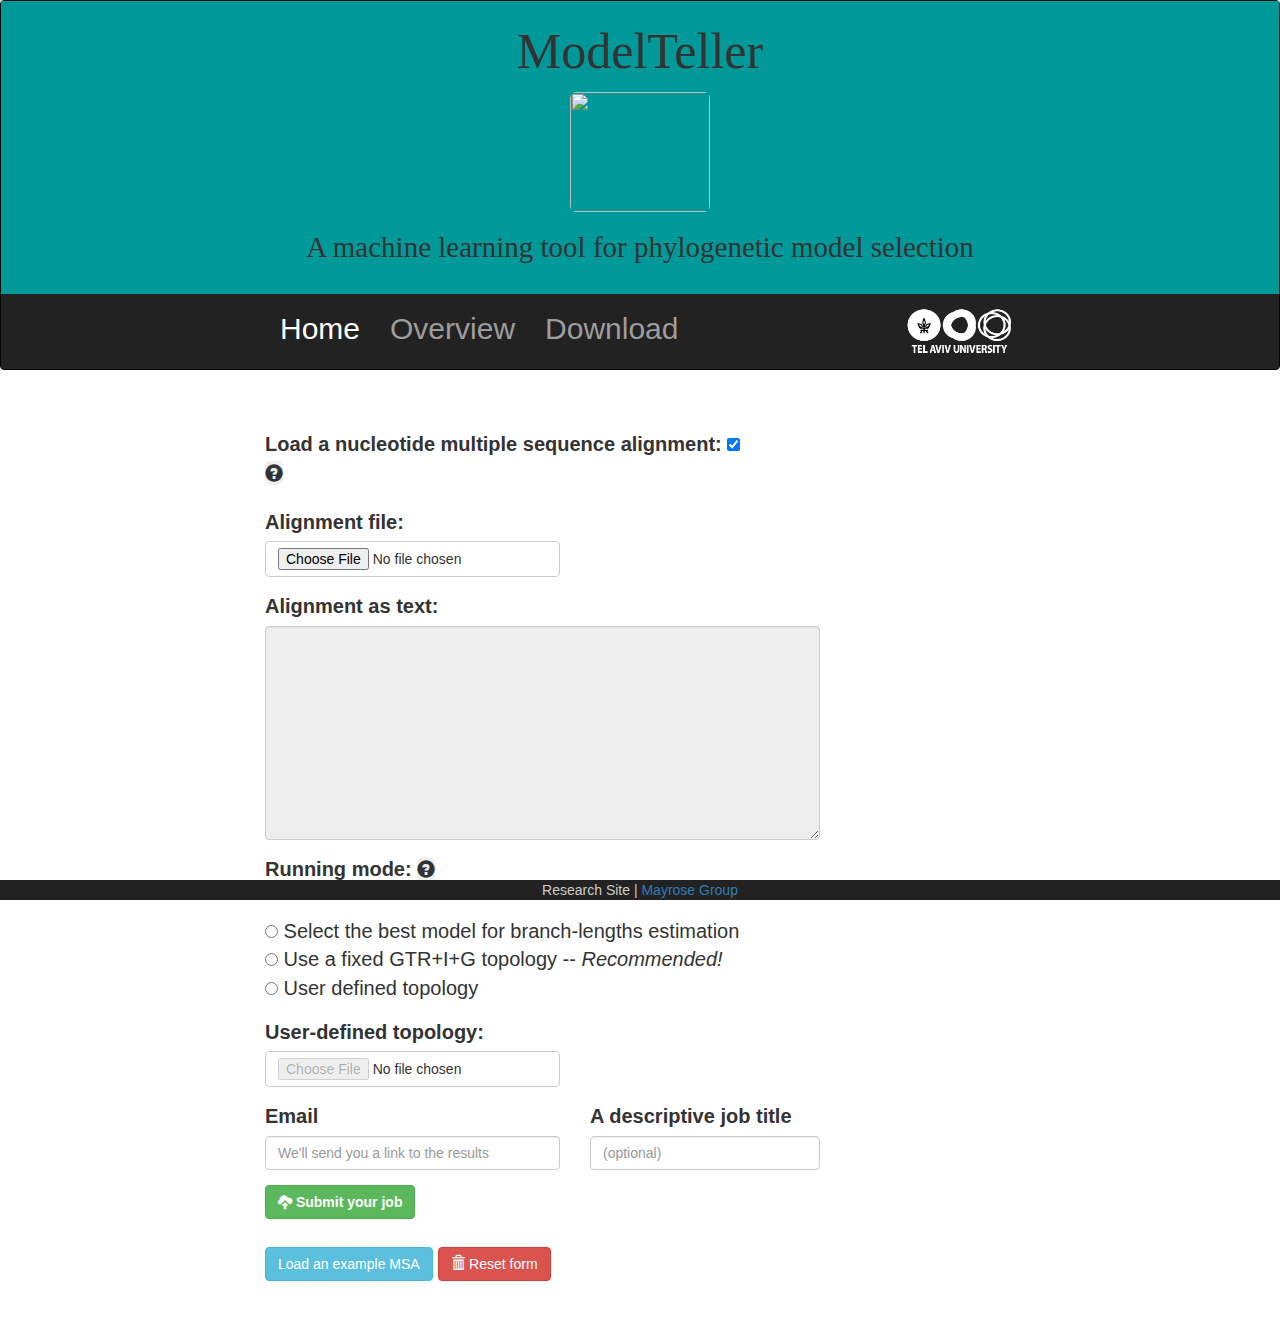
==== webpage/index.html @ 3e9cbf3a "Adding an information modal to the different running modes" ====
<!DOCTYPE html>
<html lang="en">
<head>
    <title>ModelTeller</title>
    <!--<meta charset="utf-8">-->
    <!--<meta name="viewport" content="width=device-width, initial-scale=1">-->

    <link rel="shortcut icon" type="image/x-icon" href="https://modelteller.tau.ac.il/pics/logo.gif" />
    <link rel="stylesheet" href="https://maxcdn.bootstrapcdn.com/bootstrap/3.3.7/css/bootstrap.min.css">
    <script src="https://ajax.googleapis.com/ajax/libs/jquery/3.3.1/jquery.min.js"></script>
    <script src="https://maxcdn.bootstrapcdn.com/bootstrap/3.3.7/js/bootstrap.min.js"></script>
    <link rel="stylesheet" href="https://gitcdn.github.io/bootstrap-toggle/2.2.2/css/bootstrap-toggle.min.css">

    <!--files for the select tag-->
    <link rel="stylesheet" href="https://cdnjs.cloudflare.com/ajax/libs/bootstrap-select/1.12.4/css/bootstrap-select.min.css">
    <script src="https://cdnjs.cloudflare.com/ajax/libs/bootstrap-select/1.12.4/js/bootstrap-select.min.js"></script>
    <!--<script src="https://cdnjs.cloudflare.com/ajax/libs/bootstrap-select/1.12.4/js/i18n/defaults-*.min.js"></script>-->

    <!--files for the checkbox tag (toggle)-->
    <script src="https://gitcdn.github.io/bootstrap-toggle/2.2.2/js/bootstrap-toggle.min.js"></script>


    <link rel="stylesheet" href="css/general.css">
    <link rel="stylesheet" href="css/nav.css">
    <script src="scripts/form_handler.js"></script>

</head>
<body>
<nav role="navigation" class="navbar navbar-inverse" id="nav">
    <div class="jumbotron" id="jumbo">
        <div class="container">
            <div class="row" id="title-row" align="center">
                <div class="col-md-1">
                </div>
                <div class="col-md-10" align="center">
                    <span id="server-title">ModelTeller</span><br>
                    <img src="pics/logo.gif" id="nav_bar_image" class="img-rounded"><br>
                    <span id="sub-title">A machine learning tool for phylogenetic model selection</span>
					<br><br>
                </div>
                <div class="col-md-1">
                </div>
            </div>
        </div>
    </div>
    <div class="container" id="nav_container">
        <div class="row">
            <div class="col-md-2">
            </div>
            <div class="col-md-8">
                <ul class="nav navbar-nav" id="menu-nav">
                    <li class="active">
                        <a href="index.html">Home</a>
                    </li>
                    <li>
                        <a href="overview.html">Overview</a>
                    </li>
                    <li>
                        <a href="download.html">Download</a>
                    </li>
                    <li>
                        <a href="https://english.tau.ac.il/" id="tau-link" target="_blank">
                            <img src=pics/TAU_LOGO.png id="tau-logo">
                        </a>
                    </li>
                </ul>
            </div>
            <div class="col-md-2">
            </div>
        </div>
    </div>
</nav>
<div id="behind-nav-bar">
</div>
<div class="container">
    <div class="row">
        <div class="col-md-2">
        </div>
        <div class="col-md-8" id="basic">
            <form id="MODELTELLER_form" action="https://modelteller.tau.ac.il/cgi-bin/modelteller_cgi.py" method="post" ENCTYPE="multipart/form-data" target="_blank" onsubmit="return validateFields();">
                    <!--<center><img src=pics/under_construction.png id="under-construction"></center><br><br>-->
                    <div class="form-group row">
                        <div class="col-md-8">
                            <label for="alignment_file">
                                Load a nucleotide multiple sequence alignment:
                            <input type="checkbox" id="checkbox" name="checkbox" data-toggle="toggle" data-on="as a file" data-off="as text" onchange="fileOrStr()" data-width="150" checked>
                            <button type="button" class="btn btn-lg glyphicon" data-toggle="modal" data-target="#lib_info_modal" id="lib_info">&#xe085;</button>
                            </label>

                            <!-- Modal -->
                            <div class="modal fade" id="lib_info_modal" role="dialog">
                                <div class="modal-dialog">

                                    <!-- Modal content-->
                                    <div class="modal-content">
                                        <div class="modal-header">
                                            <button type="button" class="close" data-dismiss="modal">&times;</button>
                                            <h3 class="modal-title">Valid alignment format</h3>
                                        </div>
                                        <div class="modal-body">
                                            <ul>
                                                <li><b>Clustal</b> - output from Clustal W or X.</li><br>
                                                <li><b>Emboss</b> - EMBOSS tools' "pairs" and "simple" alignment formats.</li><br>
                                                <li><b>Fasta</b> - the generic sequence file format where each record starts with an identifier line starting with a ">" character, followed by lines of sequence.</li><br>
                                                <li><b>Ig</b> - the IntelliGenetics file format, apparently the same as the MASE alignment format.</li><br>
                                                <li><b>Mauve</b> - output from progressiveMauve/Mauve.</li><br>
                                                <li><b>Nexus</b> - output from NEXUS.</li><br>
                                                <li><b>Phylip / phylip-sequential / phylip-relaxed.</b></li><br>
                                                <li><b>Stockholm</b> - a richly annotated alignment file format used by PFAM.</li><br>
                                            </ul>
											<b>Several alignments may be uploaded in one file</b>, one after the other, in all formats <u>except for fasta</u>.<br>
											<b>Ambiguous characters and gaps (-, ., ?, n)</b> will be treated as gaps.
                                        </div>
                                    </div>
                                </div>
                            </div>
                        </div>
                    </div>
                    <div class="form-group row">
                        <div class="col-md-5">
                            <label for="alignment_file">
                                Alignment file:
                            </label>
                            <label class="btn btn-default btn-file btn-block">
                                <input type="file" id="alignment_file" name="alignment_file">
                            </label>
                        </div>
                    </div>

                   <div class="form-group row">
                        <div class="col-md-9">
                            <label for="alignment_str">Alignment as text:</label>
                            <textarea class="form-control" id="alignment_str" name="alignment_str" rows="10" cols="30" disabled></textarea>
                        </div>
                    </div>
                   <div class="form-group row">
                        <div class="col-md-9">
                            <label>Running mode:</label>
                            <button type="button" class="btn btn-lg glyphicon" data-toggle="modal" data-target="#lib_info_modal2" id="lib_info">&#xe085;</button><br><br>
                            <input type="radio" id="running_mode_0" name="running_mode" value="0" onchange="getUserDefinedTopology()"> Select the best model for branch-lengths estimation<br>
                            <input type="radio" id="running_mode_1" name="running_mode" value="1" onchange="getUserDefinedTopology()"> Use a fixed GTR+I+G topology -- <i>Recommended!</i><br>
                            <input type="radio" id="running_mode_2" name="running_mode" value="2" onchange="getUserDefinedTopology()"> User defined topology<br>
                        </div>
                    </div>

                    <!-- Modal -->
                    <div class="modal fade" id="lib_info_modal2" role="dialog">
                        <div class="modal-dialog">

                            <!-- Modal content-->
                            <div class="modal-content">
                                <div class="modal-header">
                                    <button type="button" class="close" data-dismiss="modal">&times;</button>
                                    <h3 class="modal-title">Running modes</h3>
                                </div>
                                <div class="modal-body">
                                    <ul>
                                        <li><b>Select the best model for branch-lengths estimation</b> - this option will rapidly select a single model for maximum-likelihood phylogeny reconstruction. The maximum-likelihood phylogeny, i.e., the model parameters, the branch-lengths, and the topology will be optimized for you after the model is predicted.</li><br>
                                        <li><b>Use a fixed GTR+I+G topology</b> - this option will first optimized the GTR+I+G phylogeny and then predict the optimal model for branch-length estimation. The maximum-likelihood phylogeny will be optimized given the GTR+I+G fixed topology. Prediction of the best model might take a little while due to the preliminary GTR+I+G phylogeny reconstruction, but the final tree will be computed rapidly.<b> This procedure was demonstrated to perform best both for topologies and branch-length estimation accuracies on complex simulation models.</b></li><br>
                                        <li><b>User defined topology</b> - if you have a good, validated topology for your data, please provide it and ModelTeller will predict the best model for branch-length estimation. The maximum-likelihood phylogeny will be computed for you given your fixed topology.</li><br>
                                    </ul>
                                </div>
                            </div>
                        </div>
                    </div>

                    <div class="form-group row">
                        <div class="col-md-5">
                            <label for="user_defined_topology">
                                User-defined topology:
                            </label>
                            <label class="btn btn-default btn-file btn-block">
                                <input type="file" id="user_defined_topology" name="user_defined_topology" disabled>
                            </label>
                        </div>
                    </div>
                    <div class="form-group row">
                        <div class="col-md-5">
                            <label for="email">Email</label>
                            <input type="email" class="form-control" id="email" name="email" placeholder="We'll send you a link to the results">
                            <input class="form-control" name="confirm_email" type="hidden">
                        </div>
                        <div class="col-md-4">
                            <label for="job_title">A descriptive job title</label>
                            <input type="text" class="form-control" id="job_title" name="job_title" placeholder="(optional)">
                        </div>
                    </div>
                    <button type="submit" class="btn btn-success"><span class="glyphicon glyphicon-cloud-upload"></span>&nbsp;<b>Submit your job</b></button><br><br>
                    <button type="button" class="btn btn-info" onclick="loadExample()">Load an example MSA</button></a>
                    <button type="reset" class="btn btn-danger"><span class="glyphicon glyphicon-trash"></span>&nbsp;Reset form</button>
                    <br><br><br>

            </form>
        </div>
        <div class="col-md-2">
        </div>
    </div>
</div>

        <nav role="navigation" class="navbar-inverse navbar-fixed-bottom ng-binding">
            Research Site | <a href="https://m.tau.ac.il/~itaymay/index.html" target="_blank">Mayrose Group</a>
        </nav>
</body>
</html>
---- webpage/css/general.css ----
#title-row{
    padding-top: 10px;
}

#jumbo{
    font-family: 'Kalam';
    /*font-family: "PT Sans";*/
    margin-bottom: 0px;
    padding: 5px;
    background-color: #009999;
    font-color: #ffffff
    /*font-family: "Segoe UI","Helvetica Neue",Helvetica,Arial,sans-serif;*/
}

#server-title{
    margin-top: 10px;
    font-size: 50px;
}

#sub-title{
    font-size: 29px;
}

#nav_container{
    /*font-family: 'Kalam';*/
    /*font-family: "Segoe UI","Helvetica Neue",Helvetica,Arial,sans-serif;*/
    /*font-family: "PT Sans";*/
    font-size: 30px;
    padding-top: 10px;
    line-height: 60px;
}

#MODELTELLER_form{
    padding-top: 20px;
}

#overview_container, #download_container, #credits_container{
    /*font-family: 'Kalam';*/
    /*font-family: "Sans";*/
    /*font-family: "Segoe UI","Helvetica Neue",Helvetica,Arial,sans-serif;*/
    font-size: 20px;
    font-family: Ubuntu, sans-serif;
}

#basic{
    /*font-family: 'Kalam';*/
    /*font-family: "Segoe UI","Helvetica Neue",Helvetica,Arial,sans-serif;*/
    font-size: 20px;
}

#overview_picture{
    display: block;
    margin-left: auto;
    margin-right: auto;
    width: 500px;
}

#file-button {
    width: 150px;
}

#please-note{
    color: red;
}

#behind-nav-bar-results{
    padding: 160px;
}

#behind-nav-bar{
    padding: 10px;
}

#advanced_button{
    margin-bottom: 10px
}

td ul{
    padding-left: 0px;
}

td h3{
    padding-right: 10px;
}

#lib_info{
    padding: 0px;
    border: 0px;
    top: 0px;
    margin-bottom: 3px;
    outline: none;
}

#lib_info_modal{
    font-size: 18px;
}
---- webpage/css/nav.css ----
.navbar-inverse .navbar-nav>.active>a, .navbar-inverse .navbar-nav>.active>a:focus, .navbar-inverse .navbar-nav>.active>a:hover {
    color: #fff;
    background-color: #222222;
}

li:last-child{
    float: right;
}

li[name="black_text"]{
    color: #222;
}

#tau-logo{
    height: 65px;
    width: 110px;
}

#nav_bar_image{
    width: 140px;
    height: 120px;
    margin-top: 5px;
    margin-bottom: 15px;
    margin-left: 20px;
    margin-right: 20px;
}

#under-construction{
    height: 25%;
    width: 22%;
}

#tau-link{
    padding: 0px;
}

nav ul{
    width: 100%;
}
.navbar-fixed-bottom {
    color: #cccccc;
    text-align: center;
}
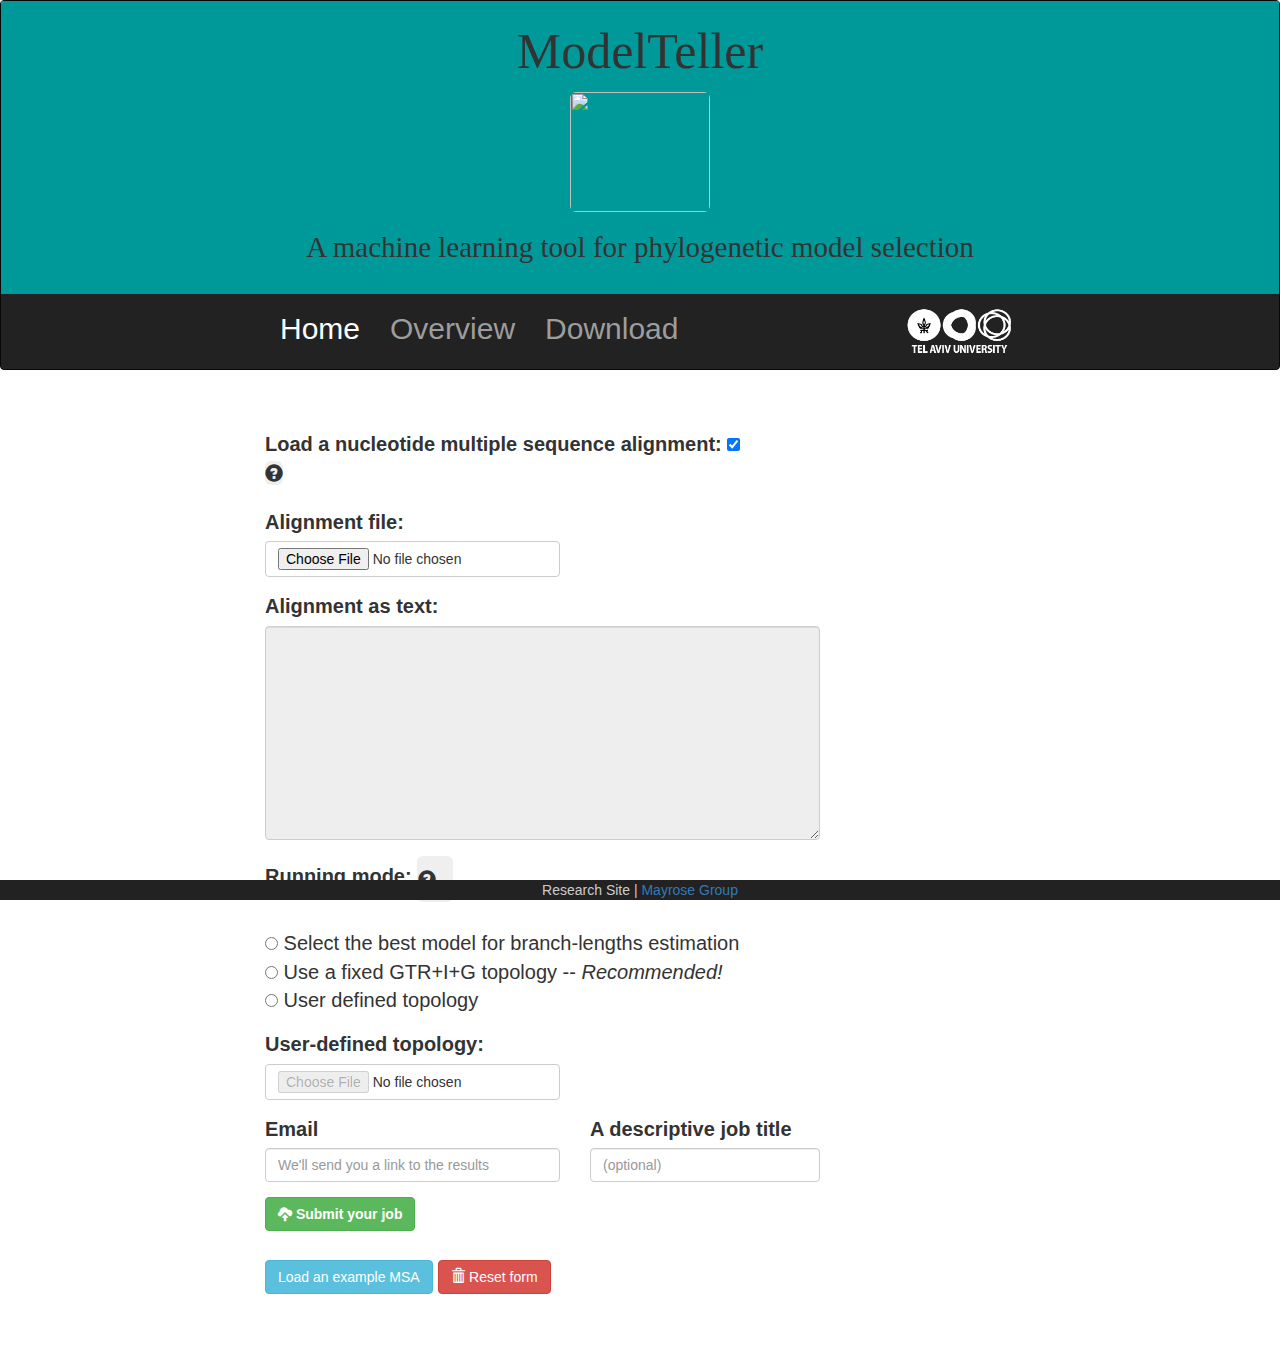
==== commit b2b13691: "Fixing some cosmetic issues with the info button of the running mode" ====
--- a/webpage/index.html
+++ b/webpage/index.html
@@ -84,11 +84,11 @@
                             <label for="alignment_file">
                                 Load a nucleotide multiple sequence alignment:
                             <input type="checkbox" id="checkbox" name="checkbox" data-toggle="toggle" data-on="as a file" data-off="as text" onchange="fileOrStr()" data-width="150" checked>
-                            <button type="button" class="btn btn-lg glyphicon" data-toggle="modal" data-target="#lib_info_modal" id="lib_info">&#xe085;</button>
+                            <button type="button" class="btn btn-lg glyphicon" data-toggle="modal" data-target="#msa_info_modal" id="lib_info">&#xe085;</button>
                             </label>
 
                             <!-- Modal -->
-                            <div class="modal fade" id="lib_info_modal" role="dialog">
+                            <div class="modal fade" id="msa_info_modal" role="dialog">
                                 <div class="modal-dialog">
 
                                     <!-- Modal content-->
@@ -126,17 +126,16 @@
                             </label>
                         </div>
                     </div>
-
-                   <div class="form-group row">
+                    <div class="form-group row">
                         <div class="col-md-9">
                             <label for="alignment_str">Alignment as text:</label>
                             <textarea class="form-control" id="alignment_str" name="alignment_str" rows="10" cols="30" disabled></textarea>
                         </div>
                     </div>
-                   <div class="form-group row">
+                    <div class="form-group row">
                         <div class="col-md-9">
                             <label>Running mode:</label>
-                            <button type="button" class="btn btn-lg glyphicon" data-toggle="modal" data-target="#lib_info_modal2" id="lib_info">&#xe085;</button><br><br>
+                            <button type="button" class="btn btn-lg glyphicon" data-toggle="modal" data-target="#running_mode_info_modal" id="running_mode_info">&#xe085;</button><br><br>
                             <input type="radio" id="running_mode_0" name="running_mode" value="0" onchange="getUserDefinedTopology()"> Select the best model for branch-lengths estimation<br>
                             <input type="radio" id="running_mode_1" name="running_mode" value="1" onchange="getUserDefinedTopology()"> Use a fixed GTR+I+G topology -- <i>Recommended!</i><br>
                             <input type="radio" id="running_mode_2" name="running_mode" value="2" onchange="getUserDefinedTopology()"> User defined topology<br>
@@ -144,7 +143,7 @@
                     </div>
 
                     <!-- Modal -->
-                    <div class="modal fade" id="lib_info_modal2" role="dialog">
+                    <div class="modal fade" id="running_mode_info_modal" role="dialog">
                         <div class="modal-dialog">
 
                             <!-- Modal content-->
--- a/webpage/css/general.css
+++ b/webpage/css/general.css
@@ -91,6 +91,14 @@
     outline: none;
 }
 
-#lib_info_modal{
+#msa_info_modal{
     font-size: 18px;
+}
+
+#running_mode_info_modal{
+    font-size: 18px;
+}
+
+#running_mode_info{
+    padding-left: 0px;
 }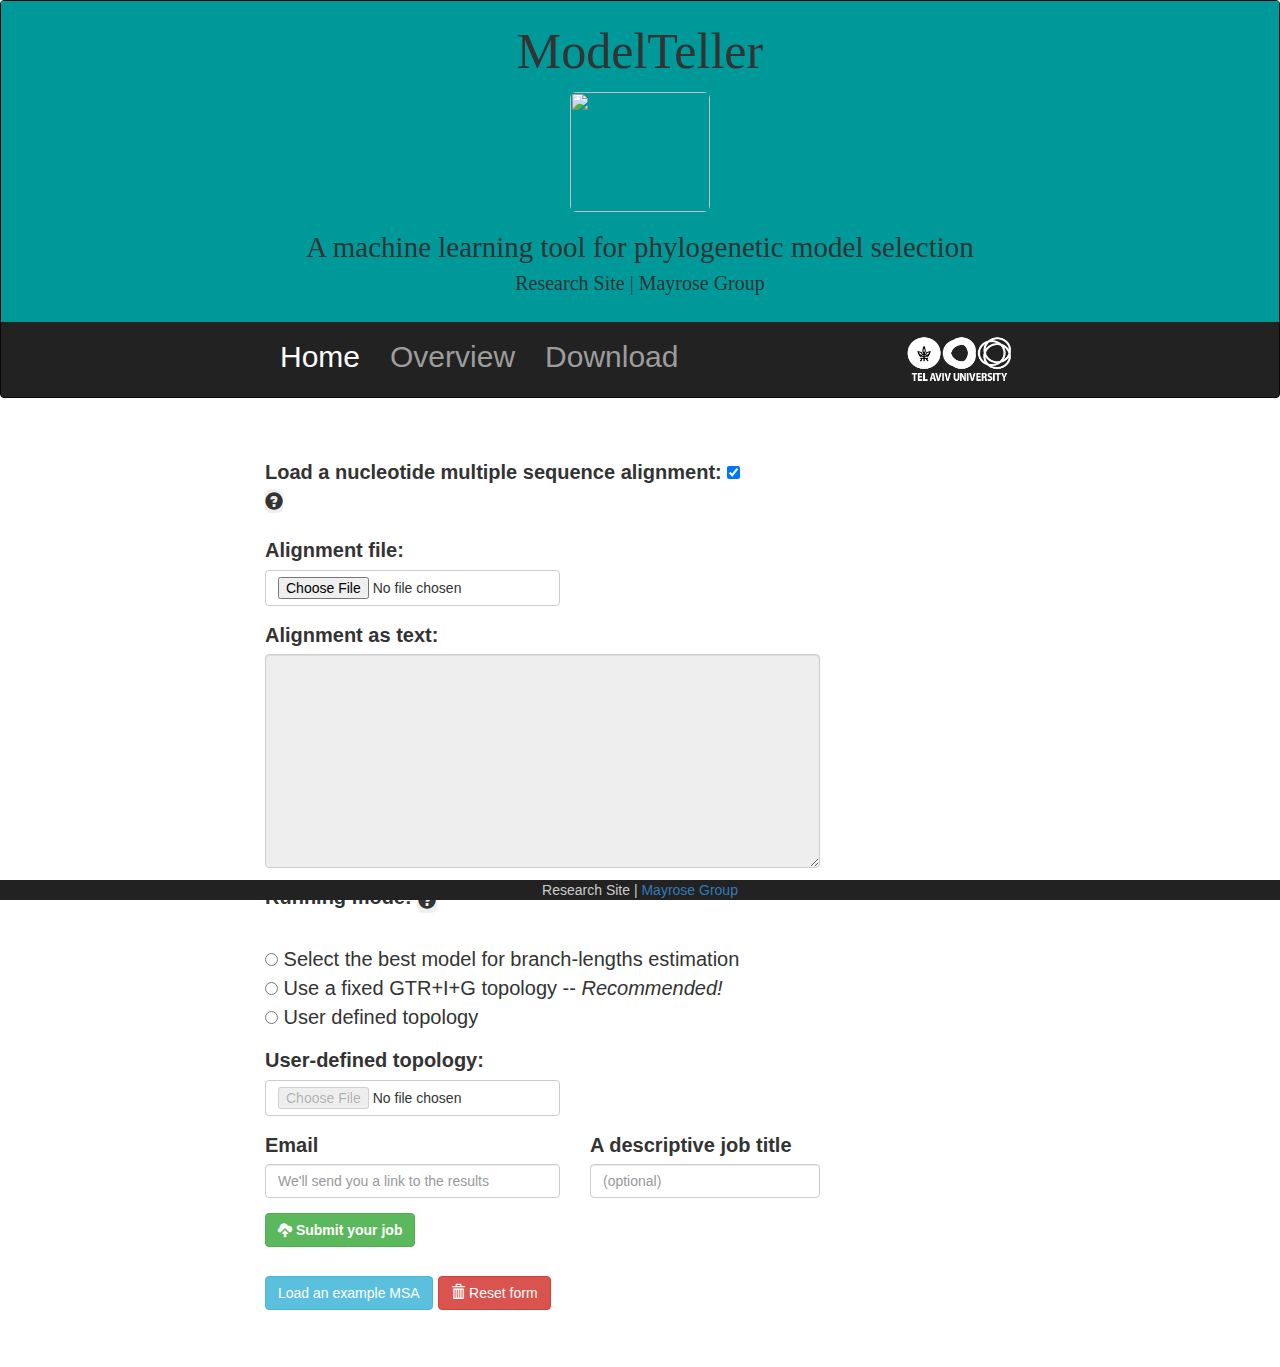
==== commit 36c893b3: "Updating index page as a research website" ====
--- a/webpage/index.html
+++ b/webpage/index.html
@@ -26,58 +26,63 @@
 
 </head>
 <body>
-<nav role="navigation" class="navbar navbar-inverse" id="nav">
-    <div class="jumbotron" id="jumbo">
-        <div class="container">
-            <div class="row" id="title-row" align="center">
-                <div class="col-md-1">
-                </div>
-                <div class="col-md-10" align="center">
-                    <span id="server-title">ModelTeller</span><br>
-                    <img src="pics/logo.gif" id="nav_bar_image" class="img-rounded"><br>
-                    <span id="sub-title">A machine learning tool for phylogenetic model selection</span>
-					<br><br>
-                </div>
-                <div class="col-md-1">
+    <nav role="navigation" class="navbar navbar-inverse" id="nav">
+        <div class="jumbotron" id="jumbo">
+            <div class="container">
+                <div class="row" id="title-row" align="center">
+                    <div class="col-md-1">
+                    </div>
+                    <div class="col-md-10" align="center">
+                        <span id="server-title">ModelTeller</span><br>
+                        <img src="pics/logo.gif" id="nav_bar_image" class="img-rounded"><br>
+                        <span id="sub-title">A machine learning tool for phylogenetic model selection</span>
+                        <br>
+                        <span id="research-site">
+                        Research Site | <a href="https://m.tau.ac.il/~itaymay/index.html" target="_blank" style="color: inherit">Mayrose Group</a>
+                        </span>
+                        <br>
+                        <br>
+                    </div>
+                    <div class="col-md-1">
+                    </div>
                 </div>
             </div>
         </div>
+        <div class="container" id="nav_container">
+            <div class="row">
+                <div class="col-md-2">
+                </div>
+                <div class="col-md-8">
+                    <ul class="nav navbar-nav" id="menu-nav">
+                        <li class="active">
+                            <a href="index.html">Home</a>
+                        </li>
+                        <li>
+                            <a href="overview.html">Overview</a>
+                        </li>
+                        <li>
+                            <a href="download.html">Download</a>
+                        </li>
+                        <li>
+                            <a href="https://english.tau.ac.il/" id="tau-link" target="_blank">
+                                <img src=pics/TAU_LOGO.png id="tau-logo">
+                            </a>
+                        </li>
+                    </ul>
+                </div>
+                <div class="col-md-2">
+                </div>
+            </div>
+        </div>
+    </nav>
+    <div id="behind-nav-bar">
     </div>
-    <div class="container" id="nav_container">
+    <div class="container">
         <div class="row">
             <div class="col-md-2">
             </div>
-            <div class="col-md-8">
-                <ul class="nav navbar-nav" id="menu-nav">
-                    <li class="active">
-                        <a href="index.html">Home</a>
-                    </li>
-                    <li>
-                        <a href="overview.html">Overview</a>
-                    </li>
-                    <li>
-                        <a href="download.html">Download</a>
-                    </li>
-                    <li>
-                        <a href="https://english.tau.ac.il/" id="tau-link" target="_blank">
-                            <img src=pics/TAU_LOGO.png id="tau-logo">
-                        </a>
-                    </li>
-                </ul>
-            </div>
-            <div class="col-md-2">
-            </div>
-        </div>
-    </div>
-</nav>
-<div id="behind-nav-bar">
-</div>
-<div class="container">
-    <div class="row">
-        <div class="col-md-2">
-        </div>
-        <div class="col-md-8" id="basic">
-            <form id="MODELTELLER_form" action="https://modelteller.tau.ac.il/cgi-bin/modelteller_cgi.py" method="post" ENCTYPE="multipart/form-data" target="_blank" onsubmit="return validateFields();">
+            <div class="col-md-8" id="basic">
+                <form id="MODELTELLER_form" action="https://modelteller.tau.ac.il/cgi-bin/modelteller_cgi.py" method="post" ENCTYPE="multipart/form-data" target="_blank" onsubmit="return validateFields();">
                     <!--<center><img src=pics/under_construction.png id="under-construction"></center><br><br>-->
                     <div class="form-group row">
                         <div class="col-md-8">
@@ -189,15 +194,15 @@
                     <button type="reset" class="btn btn-danger"><span class="glyphicon glyphicon-trash"></span>&nbsp;Reset form</button>
                     <br><br><br>
 
-            </form>
-        </div>
-        <div class="col-md-2">
+                </form>
+            </div>
+            <div class="col-md-2">
+            </div>
         </div>
     </div>
-</div>
-
-        <nav role="navigation" class="navbar-inverse navbar-fixed-bottom ng-binding">
-            Research Site | <a href="https://m.tau.ac.il/~itaymay/index.html" target="_blank">Mayrose Group</a>
-        </nav>
+
+    <nav role="navigation" class="navbar-inverse navbar-fixed-bottom ng-binding">
+        Research Site | <a href="https://m.tau.ac.il/~itaymay/index.html" target="_blank">Mayrose Group</a>
+    </nav>
 </body>
 </html>
--- a/webpage/css/general.css
+++ b/webpage/css/general.css
@@ -19,6 +19,10 @@
 
 #sub-title{
     font-size: 29px;
+}
+
+#research-site{
+    font-size: 20px;
 }
 
 #nav_container{
@@ -91,14 +95,10 @@
     outline: none;
 }
 
-#msa_info_modal{
-    font-size: 18px;
-}
-
-#running_mode_info_modal{
+#msa_info_modal, #running_mode_info_modal{
     font-size: 18px;
 }
 
 #running_mode_info{
-    padding-left: 0px;
+    padding: 0px;
 }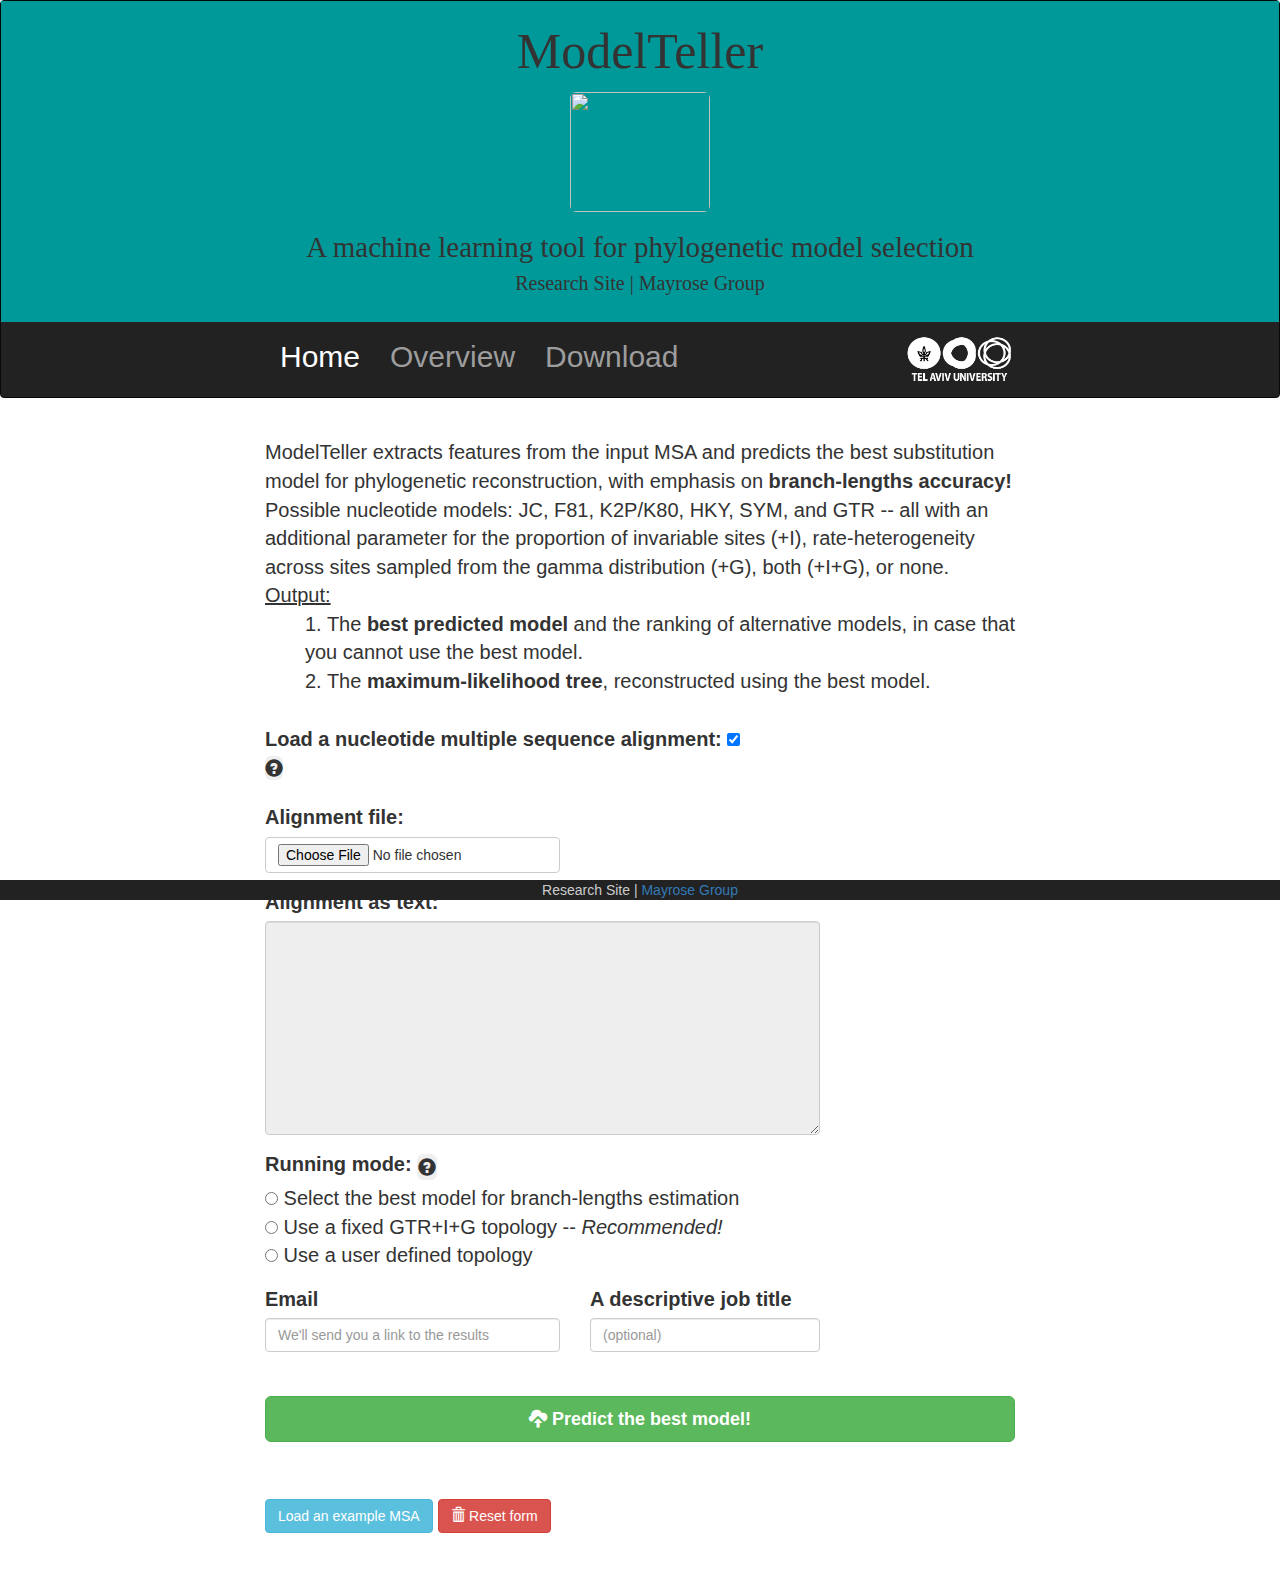
==== commit 23d7a05f: "Updating some info in the htmls" ====
--- a/webpage/index.html
+++ b/webpage/index.html
@@ -78,12 +78,24 @@
     <div id="behind-nav-bar">
     </div>
     <div class="container">
+
         <div class="row">
             <div class="col-md-2">
             </div>
             <div class="col-md-8" id="basic">
+                <div id="short_description">
+                ModelTeller extracts features from the input MSA and predicts the best substitution model for phylogenetic reconstruction,
+                    with emphasis on <b>branch-lengths accuracy!</b><br>
+                Possible nucleotide models: JC, F81, K2P/K80, HKY, SYM, and GTR -- all with an additional parameter for the proportion of invariable sites (+I), rate-heterogeneity across sites sampled from the gamma distribution (+G), both (+I+G), or none.<br>
+                <u>Output:</u><br>
+                <ul>
+                    1. The <b>best predicted model</b> and the ranking of alternative models, in case that you cannot use the best model.<br>
+                    2. The <b>maximum-likelihood tree</b>, reconstructed using the best model.<br>
+                </ul>
+            </div>
                 <form id="MODELTELLER_form" action="https://modelteller.tau.ac.il/cgi-bin/modelteller_cgi.py" method="post" ENCTYPE="multipart/form-data" target="_blank" onsubmit="return validateFields();">
                     <!--<center><img src=pics/under_construction.png id="under-construction"></center><br><br>-->
+
                     <div class="form-group row">
                         <div class="col-md-8">
                             <label for="alignment_file">
@@ -140,10 +152,10 @@
                     <div class="form-group row">
                         <div class="col-md-9">
                             <label>Running mode:</label>
-                            <button type="button" class="btn btn-lg glyphicon" data-toggle="modal" data-target="#running_mode_info_modal" id="running_mode_info">&#xe085;</button><br><br>
+                            <button type="button" class="btn btn-lg glyphicon" data-toggle="modal" data-target="#running_mode_info_modal" id="running_mode_info">&#xe085;</button><br>
                             <input type="radio" id="running_mode_0" name="running_mode" value="0" onchange="getUserDefinedTopology()"> Select the best model for branch-lengths estimation<br>
                             <input type="radio" id="running_mode_1" name="running_mode" value="1" onchange="getUserDefinedTopology()"> Use a fixed GTR+I+G topology -- <i>Recommended!</i><br>
-                            <input type="radio" id="running_mode_2" name="running_mode" value="2" onchange="getUserDefinedTopology()"> User defined topology<br>
+                            <input type="radio" id="running_mode_2" name="running_mode" value="2" onchange="getUserDefinedTopology()"> Use a user defined topology<br>
                         </div>
                     </div>
 
@@ -161,17 +173,17 @@
                                     <ul>
                                         <li><b>Select the best model for branch-lengths estimation</b> - this option will rapidly select a single model for maximum-likelihood phylogeny reconstruction. The maximum-likelihood phylogeny, i.e., the model parameters, the branch-lengths, and the topology will be optimized for you after the model is predicted.</li><br>
                                         <li><b>Use a fixed GTR+I+G topology</b> - this option will first optimized the GTR+I+G phylogeny and then predict the optimal model for branch-length estimation. The maximum-likelihood phylogeny will be optimized given the GTR+I+G fixed topology. Prediction of the best model might take a little while due to the preliminary GTR+I+G phylogeny reconstruction, but the final tree will be computed rapidly.<b> This procedure was demonstrated to perform best both for topologies and branch-length estimation accuracies on complex simulation models.</b></li><br>
-                                        <li><b>User defined topology</b> - if you have a good, validated topology for your data, please provide it and ModelTeller will predict the best model for branch-length estimation. The maximum-likelihood phylogeny will be computed for you given your fixed topology.</li><br>
+                                        <li><b>Use a user defined topology</b> - if you have a good, validated topology for your data, please provide it and ModelTeller will predict the best model for branch-length estimation. The maximum-likelihood phylogeny will be computed for you given your fixed topology.</li><br>
                                     </ul>
                                 </div>
                             </div>
                         </div>
                     </div>
 
-                    <div class="form-group row">
-                        <div class="col-md-5">
+                    <div class="form-group row" id="user_defined_topology_block" hidden="hidden">
+                        <div class="col-md-8">
                             <label for="user_defined_topology">
-                                User-defined topology:
+                                Upload a tree to be used as the fixed topology (Newick format):
                             </label>
                             <label class="btn btn-default btn-file btn-block">
                                 <input type="file" id="user_defined_topology" name="user_defined_topology" disabled>
@@ -189,8 +201,9 @@
                             <input type="text" class="form-control" id="job_title" name="job_title" placeholder="(optional)">
                         </div>
                     </div>
-                    <button type="submit" class="btn btn-success"><span class="glyphicon glyphicon-cloud-upload"></span>&nbsp;<b>Submit your job</b></button><br><br>
-                    <button type="button" class="btn btn-info" onclick="loadExample()">Load an example MSA</button></a>
+                    <br>
+                    <button type="submit" class="btn btn-success btn-lg btn-block"><span class="glyphicon glyphicon-cloud-upload"></span>&nbsp;<b>Predict the best model!</b></button><br><br>
+                    <button type="button" class="btn btn-info" onclick="loadExample()">Load an example MSA</button>
                     <button type="reset" class="btn btn-danger"><span class="glyphicon glyphicon-trash"></span>&nbsp;Reset form</button>
                     <br><br><br>
 
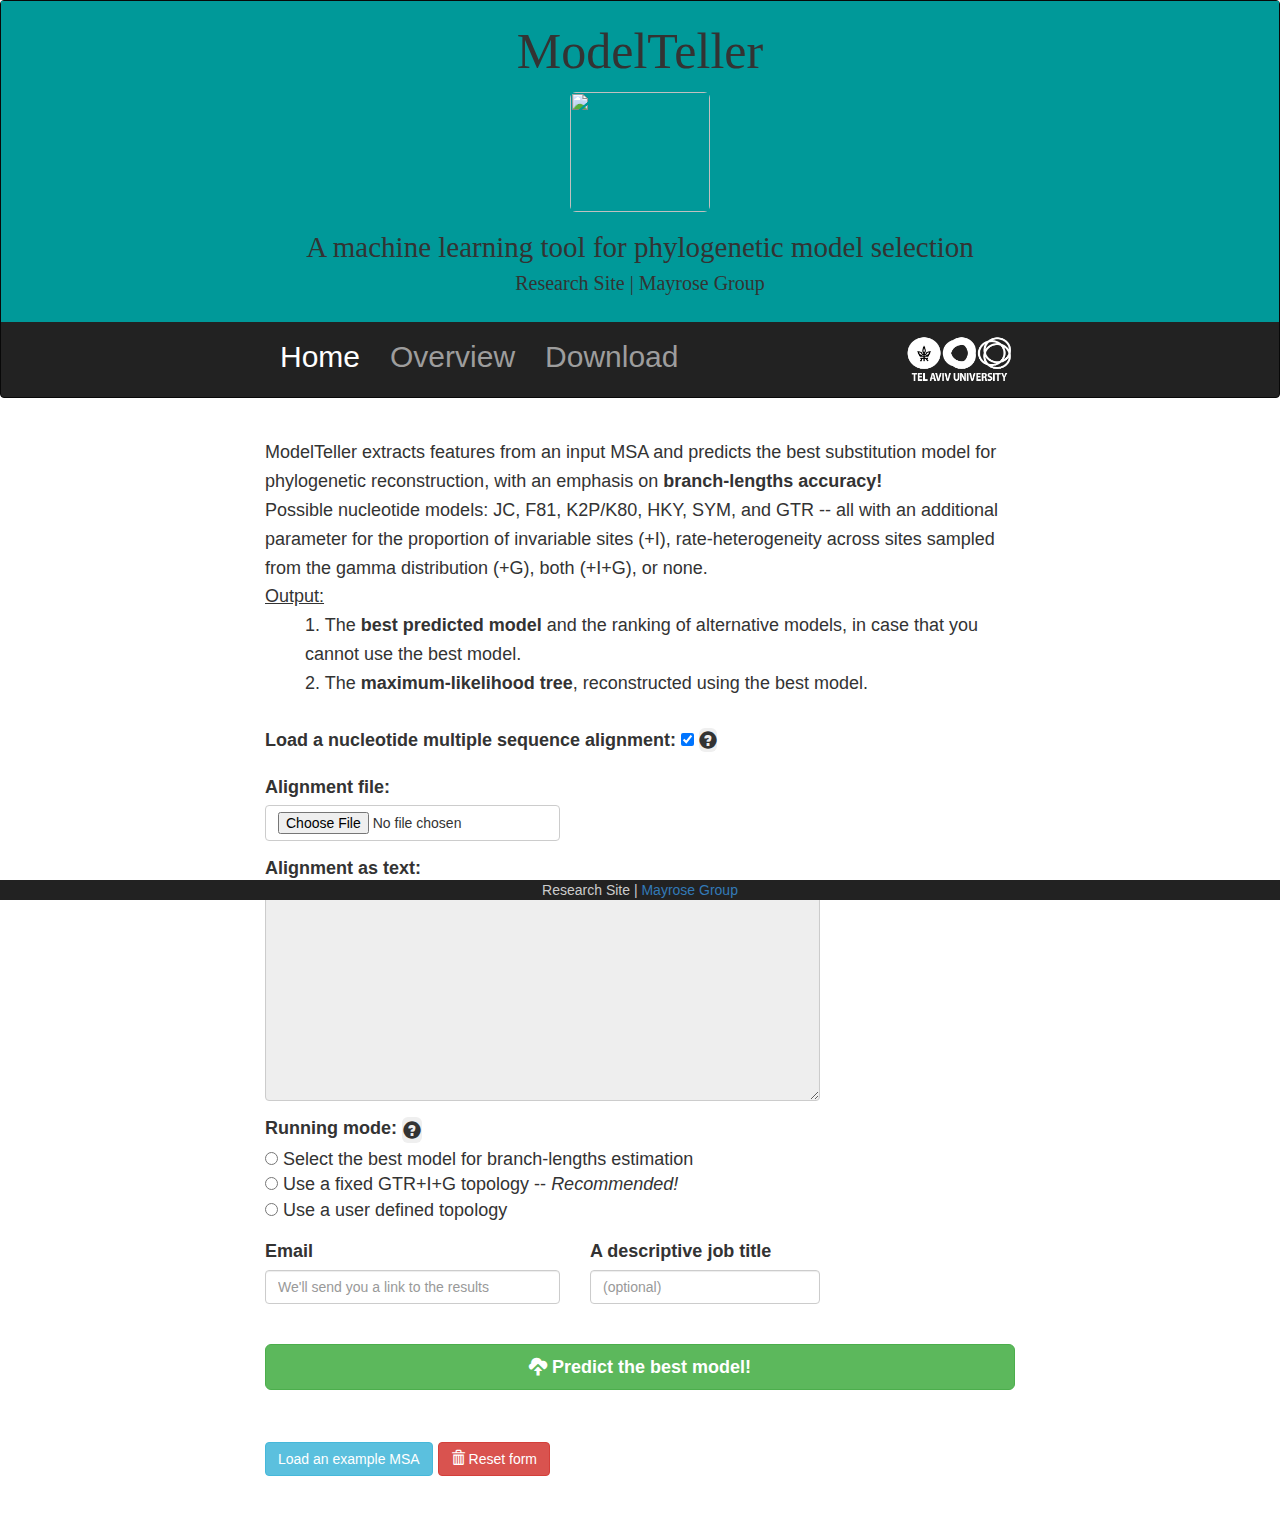
==== commit 2e770f3f: "Cosmetics and text in the htmls" ====
--- a/webpage/index.html
+++ b/webpage/index.html
@@ -84,8 +84,8 @@
             </div>
             <div class="col-md-8" id="basic">
                 <div id="short_description">
-                ModelTeller extracts features from the input MSA and predicts the best substitution model for phylogenetic reconstruction,
-                    with emphasis on <b>branch-lengths accuracy!</b><br>
+                ModelTeller extracts features from an input MSA and predicts the best substitution model for phylogenetic reconstruction,
+                    with an emphasis on <b>branch-lengths accuracy!</b><br>
                 Possible nucleotide models: JC, F81, K2P/K80, HKY, SYM, and GTR -- all with an additional parameter for the proportion of invariable sites (+I), rate-heterogeneity across sites sampled from the gamma distribution (+G), both (+I+G), or none.<br>
                 <u>Output:</u><br>
                 <ul>
@@ -183,7 +183,7 @@
                     <div class="form-group row" id="user_defined_topology_block" hidden="hidden">
                         <div class="col-md-8">
                             <label for="user_defined_topology">
-                                Upload a tree to be used as the fixed topology (Newick format):
+                                Upload a tree to be used as a fixed topology (Newick format):
                             </label>
                             <label class="btn btn-default btn-file btn-block">
                                 <input type="file" id="user_defined_topology" name="user_defined_topology" disabled>
--- a/webpage/css/general.css
+++ b/webpage/css/general.css
@@ -46,10 +46,19 @@
     font-family: Ubuntu, sans-serif;
 }
 
+#short_description{
+    /*font-family: 'Kalam';*/
+    /*font-family: "Sans";*/
+    /*font-family: "Segoe UI","Helvetica Neue",Helvetica,Arial,sans-serif;*/
+    font-size: 18px;
+    font-family: Ubuntu, sans-serif;
+    line-height: 1.6;
+}
+
 #basic{
     /*font-family: 'Kalam';*/
     /*font-family: "Segoe UI","Helvetica Neue",Helvetica,Arial,sans-serif;*/
-    font-size: 20px;
+    font-size: 18px;
 }
 
 #overview_picture{
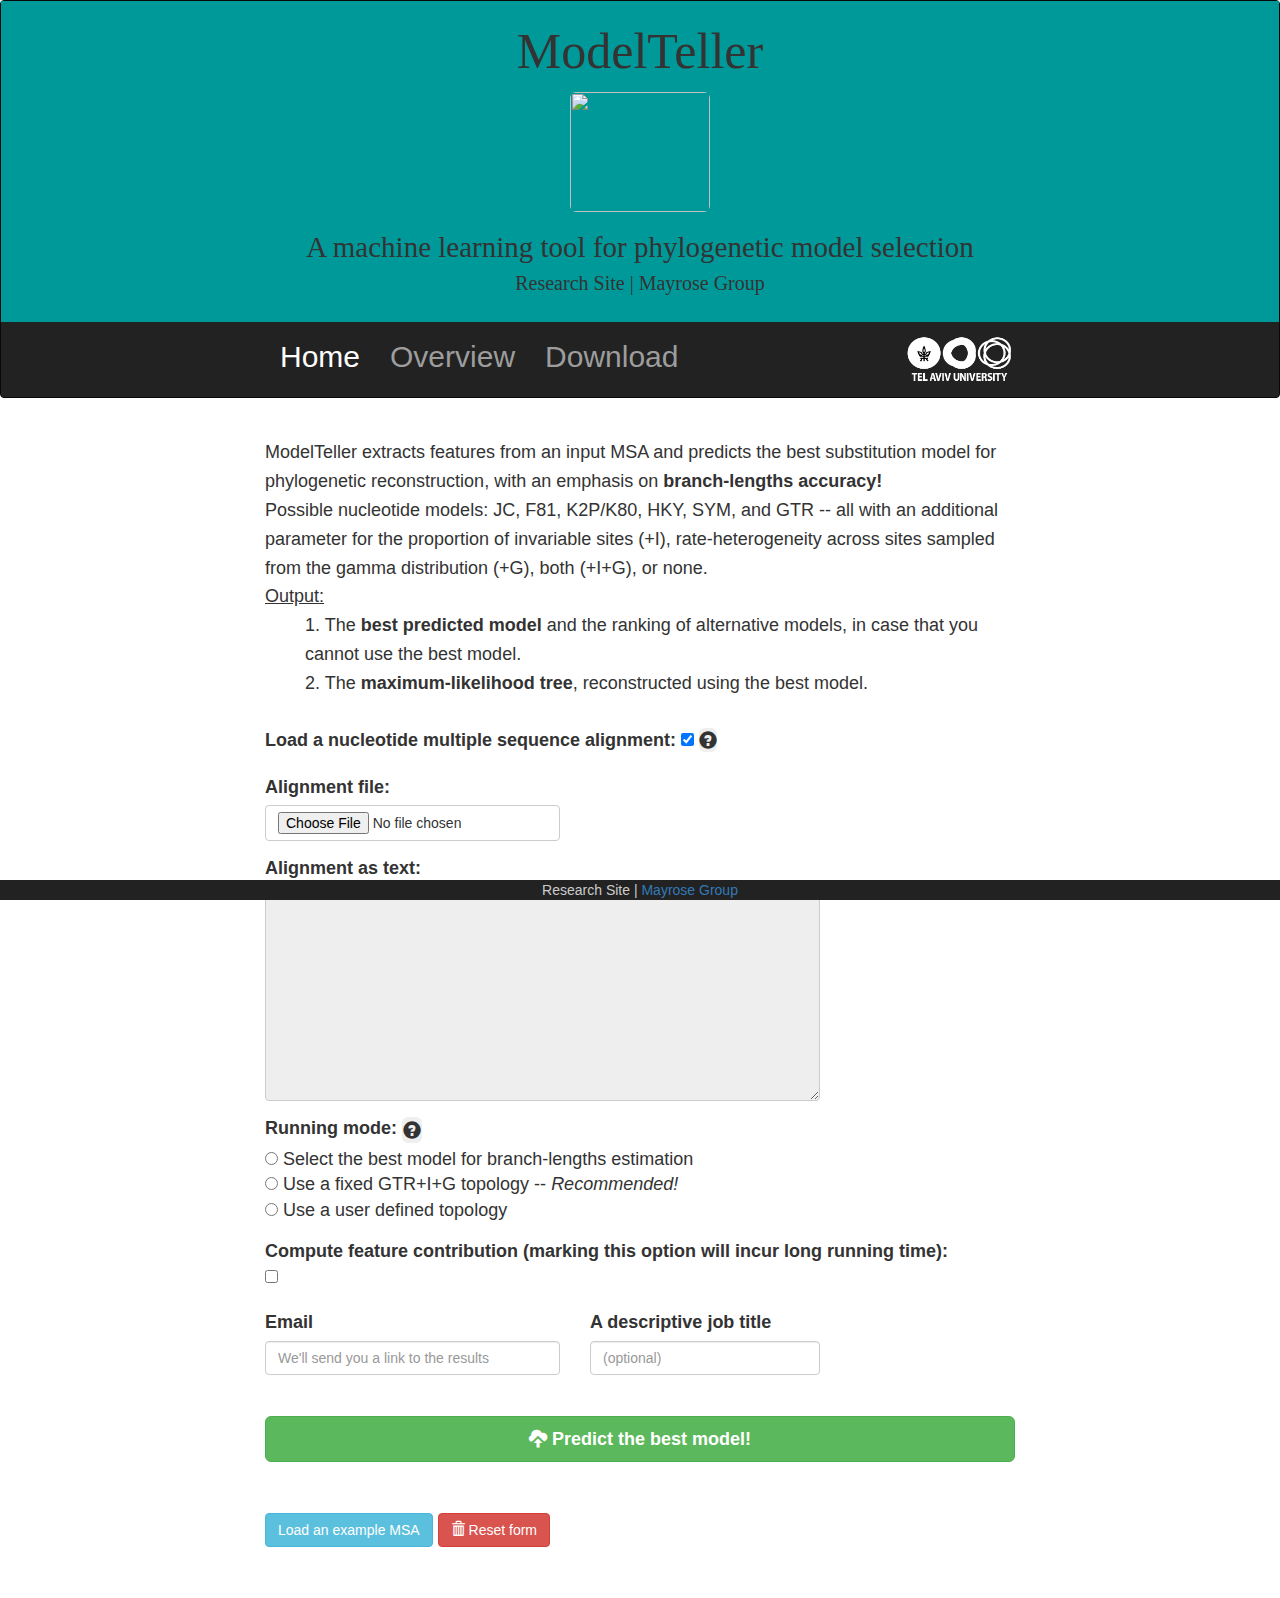
==== commit acb4cb72: "Adding "features contribution" checkbox to the UI" ====
--- a/webpage/index.html
+++ b/webpage/index.html
@@ -190,6 +190,17 @@
                             </label>
                         </div>
                     </div>
+
+                    <div class="form-group row">
+                        <div class="col-md-12">
+                            <label for="features_contribution">
+                                Compute feature contribution (marking this option will incur long running time):
+                                <br>
+                                <input type="checkbox" id="features_contribution" name="features_contribution" data-toggle="toggle">
+                            </label>
+                        </div>
+                    </div>
+
                     <div class="form-group row">
                         <div class="col-md-5">
                             <label for="email">Email</label>
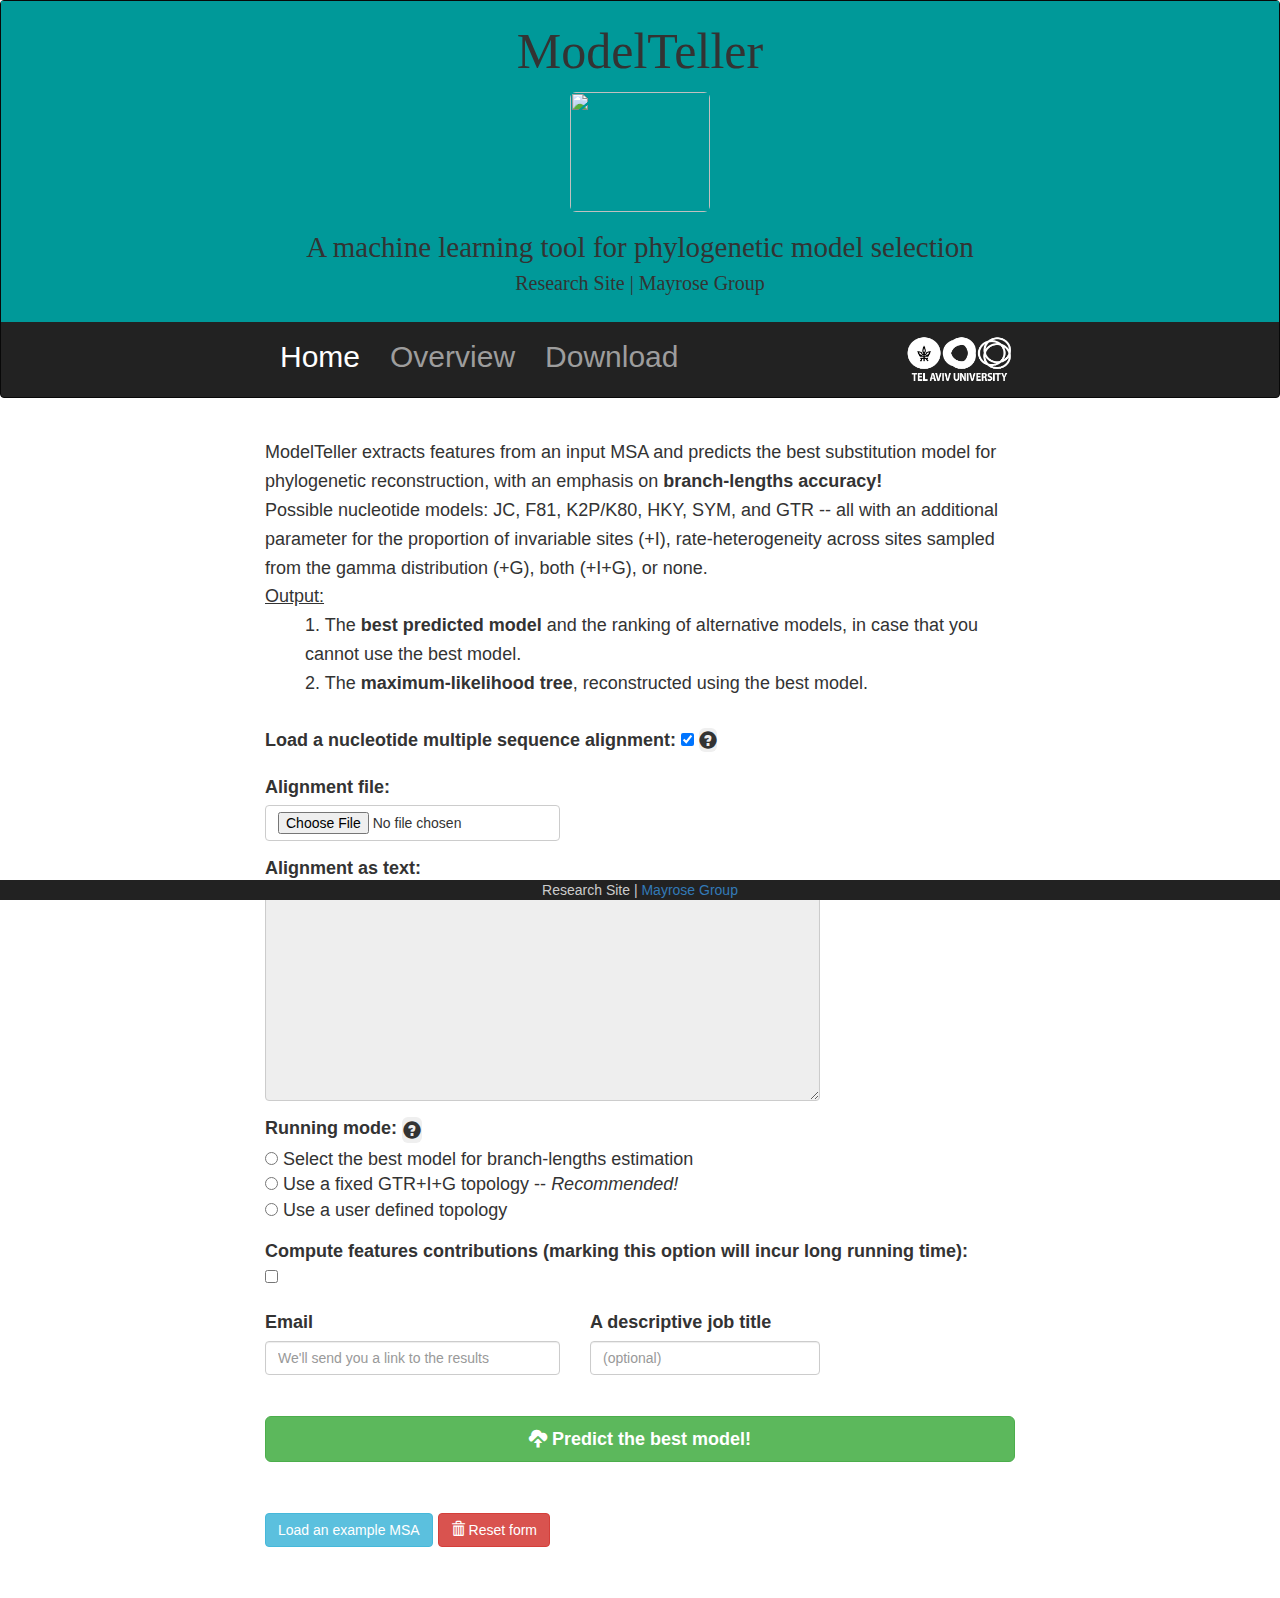
==== commit 9ff19660: "Finalizing "features contribution" feature" ====
--- a/webpage/index.html
+++ b/webpage/index.html
@@ -193,10 +193,10 @@
 
                     <div class="form-group row">
                         <div class="col-md-12">
-                            <label for="features_contribution">
-                                Compute feature contribution (marking this option will incur long running time):
+                            <label for="features_contributions">
+                                Compute features contributions (marking this option will incur long running time):
                                 <br>
-                                <input type="checkbox" id="features_contribution" name="features_contribution" data-toggle="toggle">
+                                <input type="checkbox" id="features_contributions" name="features_contributions" data-toggle="toggle">
                             </label>
                         </div>
                     </div>
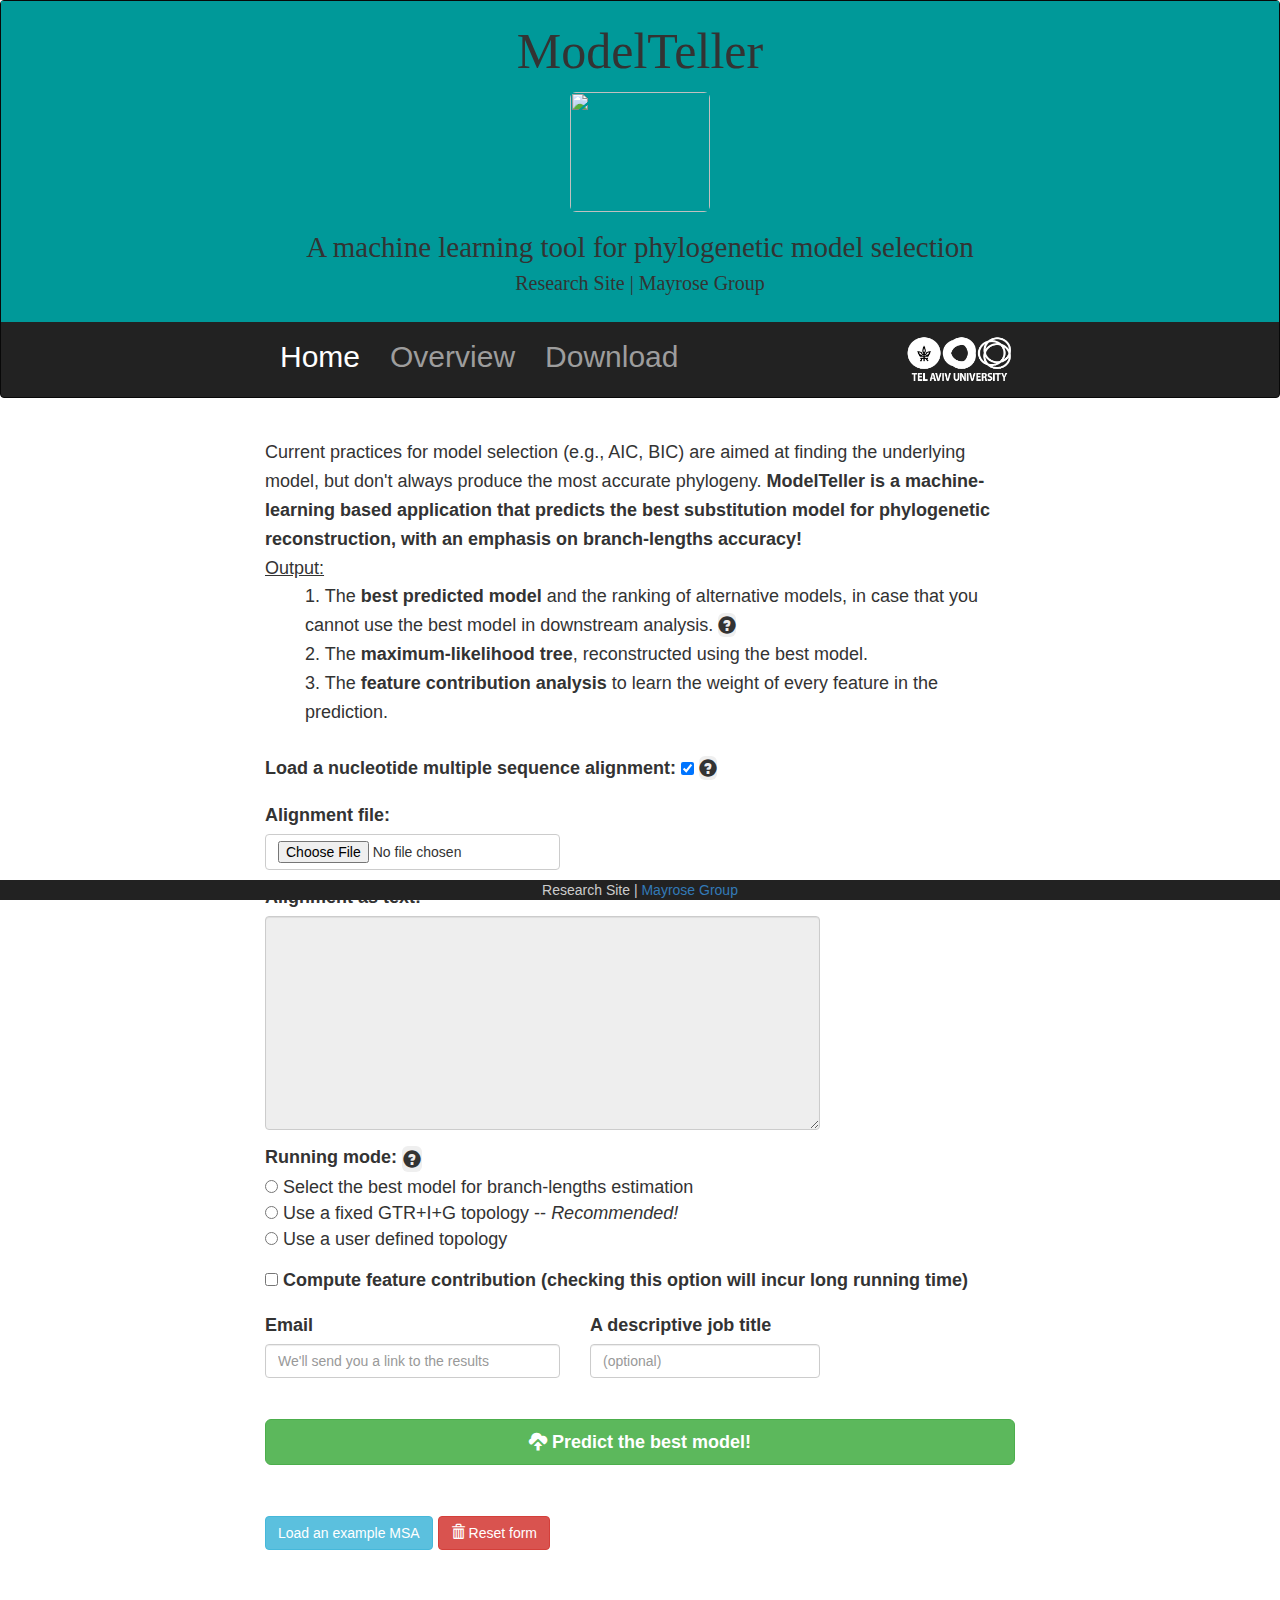
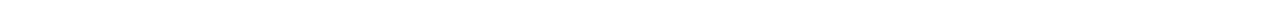
==== commit cdfa73ad: "Updating the UI" ====
--- a/webpage/index.html
+++ b/webpage/index.html
@@ -84,13 +84,39 @@
             </div>
             <div class="col-md-8" id="basic">
                 <div id="short_description">
-                ModelTeller extracts features from an input MSA and predicts the best substitution model for phylogenetic reconstruction,
-                    with an emphasis on <b>branch-lengths accuracy!</b><br>
-                Possible nucleotide models: JC, F81, K2P/K80, HKY, SYM, and GTR -- all with an additional parameter for the proportion of invariable sites (+I), rate-heterogeneity across sites sampled from the gamma distribution (+G), both (+I+G), or none.<br>
+                Current practices for model selection (e.g., AIC, BIC) are aimed at finding the underlying model, but don't always produce the most accurate phylogeny.
+                    <b>ModelTeller is a machine-learning based application that predicts the best substitution model for phylogenetic reconstruction,
+                    with an emphasis on branch-lengths accuracy!</b><br>
                 <u>Output:</u><br>
                 <ul>
-                    1. The <b>best predicted model</b> and the ranking of alternative models, in case that you cannot use the best model.<br>
+                    1. The <b>best predicted model</b> and the ranking of alternative models, in case that you cannot use the best model in downstream analysis.
+                    <button type="button" class="btn btn-lg glyphicon" data-toggle="modal" data-target="#models_info_modal" id="lib_info">&#xe085;</button>
+                    <!-- Modal -->
+                    <div class="modal fade" id="models_info_modal" role="dialog">
+                        <div class="modal-dialog">
+                            <div class="modal-content">
+                                <div class="modal-header">
+                                    <button type="button" class="close" data-dismiss="modal">&times;</button>
+                                    <h3 class="modal-title">Valid models</h3>
+                                </div>
+                                <div class="modal-body">
+                                    ModelTeller will return the best model, and the ranking of alternative models among the following 24 nucleotide substitution models: <br>
+                                        <ul>
+                                            <li> Jukes and Cantor 1969 (<b>JC</b>)</li>
+                                            <li> Felsenstein 1981 (<b>F81</b>)</li>
+                                            <li> Kimura two parameters 1980 (<b>K2P</b>)</li>
+                                            <li> Hasegawa-Kishino-Yano 1985 (<b>HKY</b>)</li>
+                                            <li> The generalized symmetrical model, Zharkikh, 1994 (<b>SYM</b>)</li>
+                                            <li> General Time Reversible, Tavare 1986 (<b>GTR</b>)</li><br>
+                                        </ul>
+                                    combined with the proportion of invariable sites (<b>+I</b>), rate heterogeneity across sites (<b>+G</b>), or both (<b>+I+G</b>).
+                                    <br><br>
+                                </div>
+                            </div>
+                        </div>
+                    </div><br>
                     2. The <b>maximum-likelihood tree</b>, reconstructed using the best model.<br>
+                    3. The <b>feature contribution analysis</b> to learn the weight of every feature in the prediction.<br>
                 </ul>
             </div>
                 <form id="MODELTELLER_form" action="https://modelteller.tau.ac.il/cgi-bin/modelteller_cgi.py" method="post" ENCTYPE="multipart/form-data" target="_blank" onsubmit="return validateFields();">
@@ -181,7 +207,7 @@
                     </div>
 
                     <div class="form-group row" id="user_defined_topology_block" hidden="hidden">
-                        <div class="col-md-8">
+                        <div class="col-md-9">
                             <label for="user_defined_topology">
                                 Upload a tree to be used as a fixed topology (Newick format):
                             </label>
@@ -193,11 +219,14 @@
 
                     <div class="form-group row">
                         <div class="col-md-12">
+                            <div>
                             <label for="features_contributions">
-                                Compute features contributions (marking this option will incur long running time):
+                                <input type="checkbox" id="features_contributions" name="features_contributions">
+                                Compute feature contribution (checking this option will incur long running time)
                                 <br>
-                                <input type="checkbox" id="features_contributions" name="features_contributions" data-toggle="toggle">
-                            </label>
+
+                            </label>
+                                </div>
                         </div>
                     </div>
 
